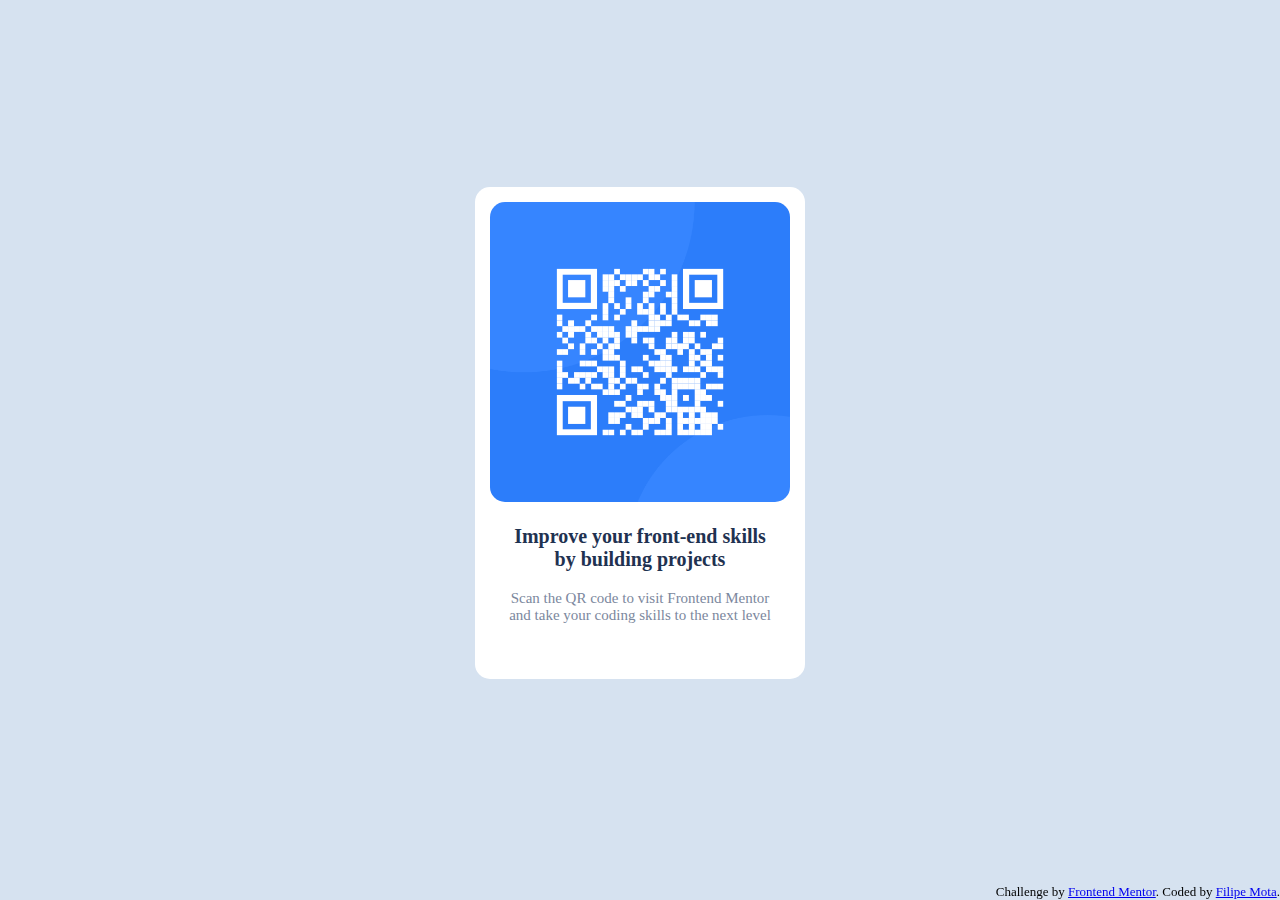
==== index.html @ 60e1ab9a "Add files via upload" ====
<!DOCTYPE html>
<html lang="en">
<head>
  <meta charset="UTF-8">
  <meta name="viewport" content="width=device-width, initial-scale=1.0"> <!-- displays site properly based on user's device -->

  <link rel="icon" type="image/png" sizes="32x32" href="./qr-code-component-main/images/favicon-32x32.png">
  <link rel="stylesheet" type="text/css" href="./qr-code-component-main/style.css">
  <title>Frontend Mentor | QR code component</title>
</head>
<body>
  <div class="card">
    <img src="./qr-code-component-main/images/image-qr-code.png" class="QR" height="300px">
    <div class="title">
      Improve your front-end skills by building projects
    </div>
    <div class="attribution">
      Scan the QR code to visit Frontend Mentor and take your coding skills to the next level
    </div>
  </div>
  <div class="footer">
    Challenge by <a href="https://www.frontendmentor.io?ref=challenge" target="_blank">Frontend Mentor</a>. 
    Coded by <a href="https://github.com/filipemota130">Filipe Mota</a>.
  </div>
</body>
</html>
---- qr-code-component-main/style.css ----
body{
    height: 90dvh;
    background-color: hsl(212, 45%, 89%);
    font-family: 'Outfit';
    display: flex;
    flex-direction: column;
    justify-content: center;
    align-items: center;
    padding: 20px;
}
.card{
    max-width: 300px;
    background-color:hsl(0, 0%, 100%);
    padding: 15px;
    border-radius: 15px;
}

.card:hover{
    transition: 100ms linear;
    box-shadow: 0px 10px 5px rgba(121, 121, 121, 0.123);
}
.title{
    font-size: 20px;
    text-align: center;
    font-weight: 700;
    color: hsl(218, 44%, 22%);
    padding: 19px;
}
.attribution{
    color: hsl(220, 15%, 55%);
    font-weight: 400;
    font-size: 15px;
    text-align: center;
    padding-bottom: 19px;
    padding: 0 19px 10px 19px;
    margin-bottom: 30px;
}
.footer{
    position: fixed;
    bottom: 0;
    right: 0;
    text-align: center;
    font-size: 13px;
    justify-self: flex-end;
}

img{
    border-radius: 15px;
}
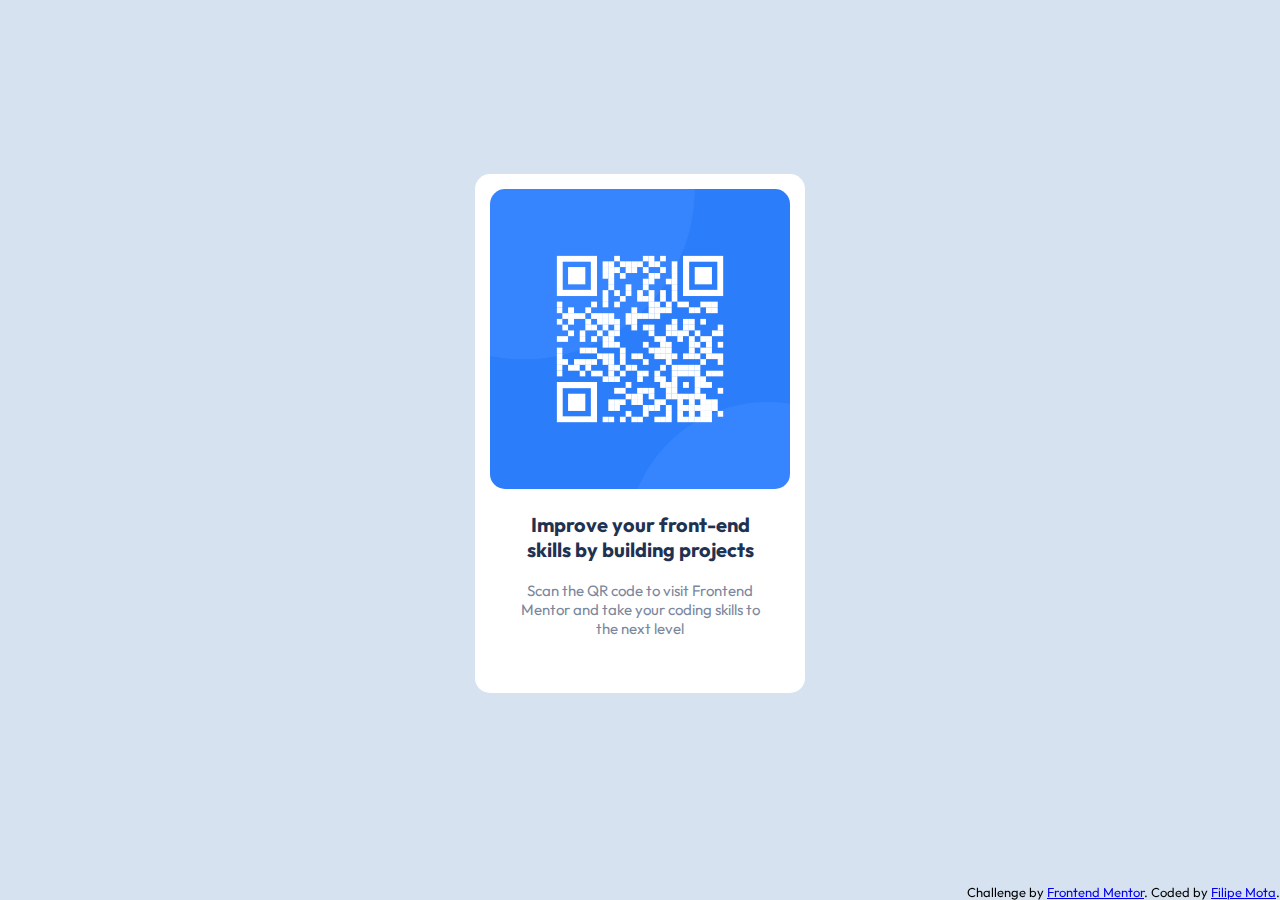
==== commit 6f52df36: "Update index.html" ====
--- a/index.html
+++ b/index.html
@@ -22,5 +22,8 @@
     Challenge by <a href="https://www.frontendmentor.io?ref=challenge" target="_blank">Frontend Mentor</a>. 
     Coded by <a href="https://github.com/filipemota130">Filipe Mota</a>.
   </div>
+  <style>
+    @import url('https://fonts.googleapis.com/css2?family=Outfit:wght@400;700&display=swap');
+  </style>
 </body>
-</html>+</html>
